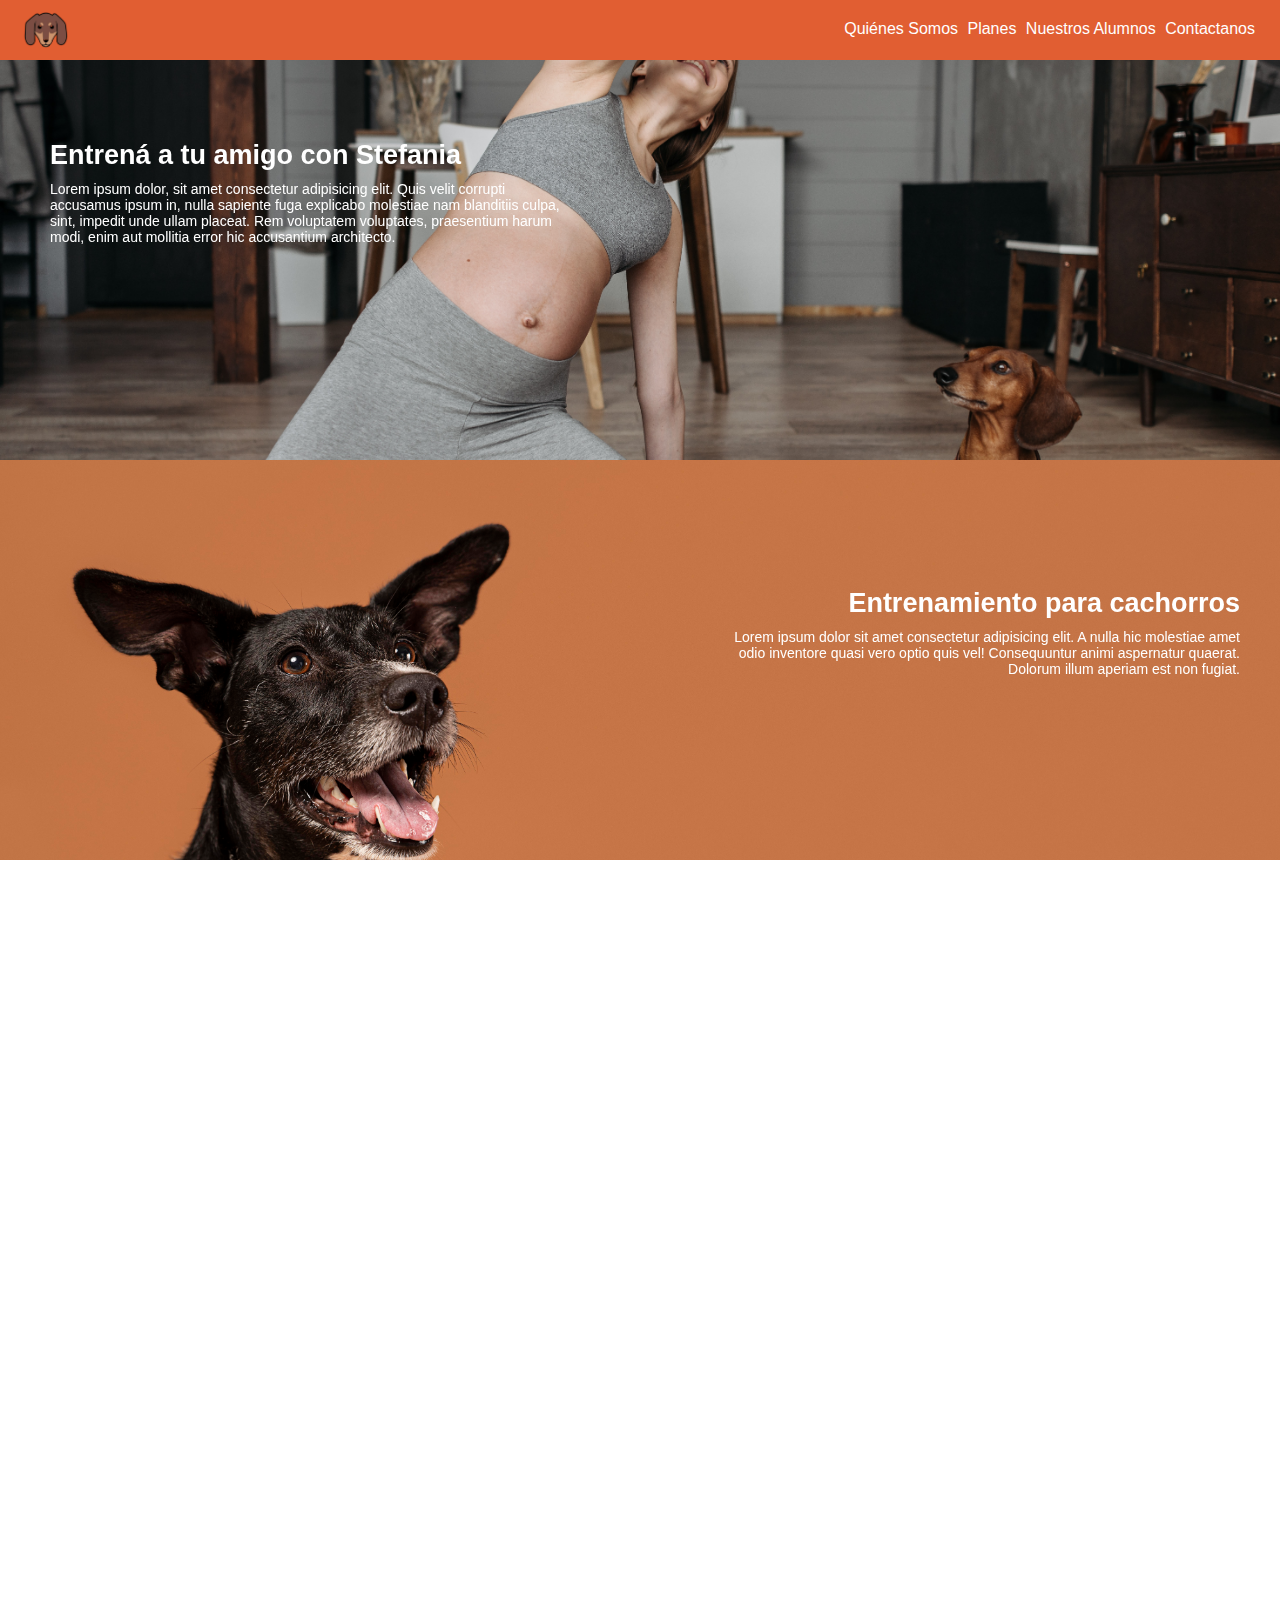
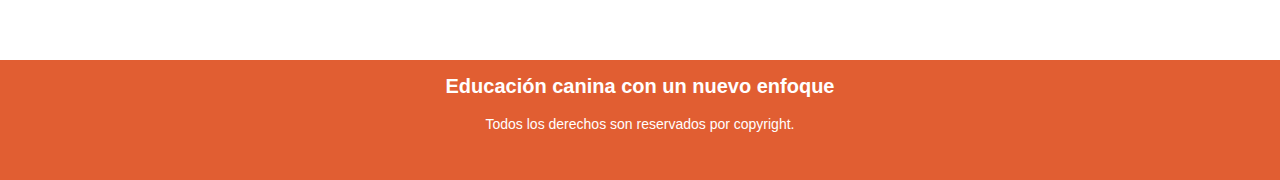
==== index.html @ d63a8220 "Segunda Preentrega" ====
<!DOCTYPE html>
<html lang="es">
<head>
    <meta charset="UTF-8">
    <meta http-equiv="X-UA-Compatible" content="IE=edge">
    <meta name="viewport" content="width=device-width, initial-scale=1.0">
    <!--Font Awesome-->
    <link rel="stylesheet" href="https://cdnjs.cloudflare.com/ajax/libs/font-awesome/6.2.1/css/all.min.css" integrity="sha512-MV7K8+y+gLIBoVD59lQIYicR65iaqukzvf/nwasF0nqhPay5w/9lJmVM2hMDcnK1OnMGCdVK+iQrJ7lzPJQd1w==" crossorigin="anonymous" referrerpolicy="no-referrer" />
    <!--Animate Style-->
    <link
    rel="stylesheet"
    href="https://cdnjs.cloudflare.com/ajax/libs/animate.css/4.1.1/animate.min.css"
  />
  <!--AOS-->
  <link href="https://unpkg.com/aos@2.3.1/dist/aos.css" rel="stylesheet">
  <!--Bootstrap-->
  <link rel="stylesheet" href="https://cdn.jsdelivr.net/npm/bootstrap@4.6.2/dist/css/bootstrap.min.css" integrity="sha384-xOolHFLEh07PJGoPkLv1IbcEPTNtaed2xpHsD9ESMhqIYd0nLMwNLD69Npy4HI+N" crossorigin="anonymous">
    <link rel="stylesheet" href="/css/style.css">
    <title>Entrenamiento Canino</title>
</head>
<body>

<header class="encabezado">
    <div class="logo">
    <img src="/imagenes/logo.png" alt="" class="">
    </div>

    <nav class="barra">
        <ul>
            <li><a href="/pages/quienessomos.html">Quiénes Somos</a></li>
            <li><a href="/pages/planes.html">Planes</a></li>
            <li><a href="/pages/alumnos.html">Nuestros Alumnos</a></li>
            <li><a href="/pages/contactanos.html">Contactanos</a></li>
        </ul>
    </nav>
</header>

<main class="mainIndex">

    <section class="bannerPrincipal" data-aos="zoom-in-right">
        <h1 data-aos="zoom-in-right" class="tituloprincipal titulobanner">Entrená a tu amigo con Stefania</h1>
        <p class="parrafoBanner parrafoprincipal" data-aos="zoom-in-right">Lorem ipsum dolor, sit amet consectetur adipisicing elit. Quis velit corrupti accusamus ipsum in, nulla sapiente fuga explicabo molestiae nam blanditiis culpa, sint, impedit unde ullam placeat. Rem voluptatem voluptates, praesentium harum modi, enim aut mollitia error hic accusantium architecto.</p>
    </section>


    <section class="banner2" data-aos="zoom-in-left">
        <div data-aos="zoom-in-left"><h2 class="tituloprincipal titulo2" >Entrenamiento para cachorros</h2></div>
        <div data-aos="zoom-in-left"><p class=" parrafoprincipal parrafo2">Lorem ipsum dolor sit amet consectetur adipisicing elit. A nulla hic molestiae amet odio inventore quasi vero optio quis vel! Consequuntur animi aspernatur quaerat. Dolorum illum aperiam est non fugiat.</p></div>
    </section>

    <section class="banner3" data-aos="zoom-in-right">
        <h2 class="titulo3 tituloprincipal" data-aos="zoom-in-right">Reversión de conducta</h2>
        <p class="parrafoprincipal parrafo3" data-aos="zoom-in-right">Lorem ipsum dolor sit amet consectetur adipisicing elit. Facere accusamus ex cumque placeat, magnam, beatae quia nam id, a nobis quo. Voluptatum, laudantium ex quibusdam facilis placeat nobis dolorem aliquid.</p>
    </section>


    <section class="banner4" data-aos="zoom-in-left">
        <h2 class="titulo4 tituloprincipal" data-aos="zoom-in-left">Entrenamiento para adultos</h2>
        <p class="parrafoprincipal parrafo4" data-aos="zoom-in-left">Lorem ipsum dolor sit amet consectetur, adipisicing elit. Commodi velit saepe perferendis dolores voluptatem dolorum ipsam sequi doloribus dignissimos. Fuga, libero? In ipsa numquam veritatis quod eveniet nihil voluptates ex?</p>
    </section>

</main>

<footer>
    <h2 class="tituloFooter">Educación canina con un nuevo enfoque</h2>
    <div class="redesSociales">
        <a href="https://www.instagram.com" target="_blank"> <i class="fa-brands fa-instagram"></i></a>
        <a href="https://www.facebook.com" target="_blank"><i class="fa-brands fa-square-facebook"></i></a>
        <a href="https://www.tiktok.com/login?redirect_url=https%3A%2F%2Fwww.tiktok.com%2F&lang=en&enter_method=mandatory" target="_blank"><i class="fa-brands fa-tiktok"></i></a>
    </div>
    <p class="parrafoFooter">Todos los derechos son reservados por copyright.</p>
</footer>
<!--AOS JS-->
<script src="https://unpkg.com/aos@2.3.1/dist/aos.js"></script>
<script>
    AOS.init();
  </script>
  <!--Bootstrap JS-->
  <script src="https://cdn.jsdelivr.net/npm/jquery@3.5.1/dist/jquery.slim.min.js" integrity="sha384-DfXdz2htPH0lsSSs5nCTpuj/zy4C+OGpamoFVy38MVBnE+IbbVYUew+OrCXaRkfj" crossorigin="anonymous"></script>
<script src="https://cdn.jsdelivr.net/npm/bootstrap@4.6.2/dist/js/bootstrap.bundle.min.js" integrity="sha384-Fy6S3B9q64WdZWQUiU+q4/2Lc9npb8tCaSX9FK7E8HnRr0Jz8D6OP9dO5Vg3Q9ct" crossorigin="anonymous"></script>
</body>
</html>
---- css/style.css ----
*{
    margin: 0;
    padding: 0;
    box-sizing: border-box;
}

html{
    scroll-behavior: smooth;
}

.encabezado{
    height: 60px;
    background-color: #E15E32;
    font-size: 16px;
    font-family: Verdana, Geneva, Tahoma, sans-serif;
    padding: 20px;
    display: flex;
    justify-content: space-between;
}

.logo{
    float: left;
}

.logo img{
    width: 50px;
   margin-top: -10px;
}

.barra{
    float:right
}

.encabezado ul li{
    list-style: none; 
    display: inline-block;
    padding-right: 5px;
}

.encabezado ul li a{
    text-decoration: none;
    color: white;
}

.encabezado li a:hover{
    color: antiquewhite;  
}

.mainIndex{
    display: flex;
    flex-direction: column;
    align-items: stretch;
}

.bannerPrincipal{
    background-image: url(/imagenes/1-banner.jpg);
    height: 400px;
    background-size: cover;
    background-position: center;
    text-align: left;
    color: white;
}

h1{
    font-size: 27px;
    font-family: Verdana, Geneva, Tahoma, sans-serif;
    padding-top:80px;
    margin-left: 50px;
}

.parrafoBanner{
    width: 40%;
    float: left;
    font-family: Verdana, Geneva, Tahoma, sans-serif;
    margin-left: 50px;
    font-size: 14px;
    margin-top: 10px;
}

.banner2{
    background-image: url(/imagenes/1-tercerbanner1.jpg);
    height: 400px;
    background-size: cover;
    text-align: right;
    color: white;
    background-position: top;
}

.titulo2{
    font-size: 27px;
    font-family: Verdana, Geneva, Tahoma, sans-serif;
    padding-top:10%;
    margin-right: 40px;
}

.parrafo2{
    float: right;
    font-family: Verdana, Geneva, Tahoma, sans-serif;
    margin-right: 40px;
    font-size: 14px;
    margin-top: 10px;
    width: 40%;
}

.banner3{
    background-image: url(/imagenes/1-cuartobanner1.jpg);
    height: 400px;
    background-size: cover;
    text-align: left;
    color: white;
    background-position: center;
}

.titulo3{
    font-size: 27px;
    font-family: Verdana, Geneva, Tahoma, sans-serif;
    padding-top:10%;
    margin-left: 40px;
}

.parrafo3{
    float: left;
    font-family: Verdana, Geneva, Tahoma, sans-serif;
    margin-left: 40px;
    font-size: 14px;
    margin-top: 10px;
    width: 40%;
}

.banner4{
    background-image: url(/imagenes/1-cachorro.jpg);
    height: 400px;
    background-size: cover;
    text-align: right;
    color: white;
    background-position: center;
}

.titulo4{
    font-size: 27px;
    font-family: Verdana, Geneva, Tahoma, sans-serif;
    margin-right: 40px;
    padding-top:10% ;
}

.parrafo4{
    float: right;
    font-family: Verdana, Geneva, Tahoma, sans-serif;
    margin-right: 40px;
    font-size: 14px;
    margin-top: 10px;
    width: 40%;
}

footer{
    background-color:#E15E32;
    padding: 15px;
    padding-bottom: 15px;
    height: 120px;
    color: white;
    text-align: center;
    font-family: Verdana, Geneva, Tahoma, sans-serif;
}

.tituloFooter{
    font-size: 20px;
}

.redesSociales{
    font-size: 25px;
    display: inline-block;
    word-spacing: 40px;
    padding: 5px;
}

.redesSociales a {
    text-decoration: none;
    list-style: none;
    color: white;
}

.parrafoFooter{
    font-size: 14px;
}

.bannerPlanes{
    background-image: url(/imagenes/2-bannerplanes.jpg);
    height: 400px;
    background-size: cover;
    background-position: right;
    text-align: left;
    color: white;
    padding-left: 15%;
    padding-right: 15%;
}

.tituloPlanes{
    text-align: center;
    font-size: 35px;
    font-family: Verdana, Geneva, Tahoma, sans-serif;
}

.parrafoPlanes{
    text-align: center;
    font-family: Verdana, Geneva, Tahoma, sans-serif;
    font-size: 16px;
    margin-top: 0px;

}

.planes{
    display: flex;
    flex-direction: row;
    flex-wrap: wrap;
    justify-content: space-around;
    width: 100%;
    padding-right: 15px;
    padding-left: 15px;
    padding-top: 5%;
    margin-right: auto;
    margin-left: auto;  
    background-image: url(/imagenes/Black_Animal_Paw_Pattern_generated.jpg.png);
}

.plan1{
    background-color: #E15E32;
    padding: 50px;
    height: 550px;
    width: 300px;
    margin-bottom: 5%;
}

.plan2{
    background-color: #E15E32;
    padding: 50px;
    height: 550px;
    width: 300px;
    margin-bottom: 5%;
}

.plan3{
    background-color: #E15E32;
    padding: 50px;
    height: 550px;
    width: 300px;
    margin-bottom: 5%;
}

.imagenPlan{
    height: 100px;
    display: block;
    margin: auto;
    margin-top: 7%;
    border-radius: 50%;
    border: 5px solid #fff;
}

.plan{
    text-align: center;
    color: white;
    font-family: Verdana, Geneva, Tahoma, sans-serif;
    padding-top: 40px;
    border-radius: 2%;
}
.parrafoPlan{
    padding-top: 20px;
    font-size: 15px;
}

.precio{
    font-size: 50px;
    padding-bottom: 40px;
    color: bisque;
}

@media only screen and (min-width:320px) and (max-width:479px) {
    
    h1{
        font-size: 24px;
        text-align: center;
        margin-left: 0%;
        padding-top: 20%px;
    }

    .parrafoBanner{
        font-size: 12px;
        text-align: center;
        margin-left: 0%;
    }
    .bannerPrincipal{
        background-position: right;
    }

    .parrafoFooter{
        padding-bottom: 20px;
    }
    
    .tituloFooter{
    font-size:16px;
    }

    footer{
    padding: 7%;
    height: 160px;
    }
    
    .tituloPlanes{
        font-size: 30px;
        padding-top: 17%;
    }

    .parrafoPlanes{
        padding-top: 5%;
    }

    .banner2{
    background-position: left;
    }

    .bannerPlanes{
        background-image: url(/imagenes/1-cachorro.jpg);
        background-position: center;
    }
}

@media only screen and (min-width:320px) and (max-width:539px){
    .tituloprincipal{
        text-align: center;
        float: none;
        width: 100%;
        margin-left: 0%;
        margin-right: 0%;
        padding-top: 30%;
        padding-left: 15%;
        padding-right: 15%;
    }
    .parrafoprincipal{
        text-align: center;
        float: none;
        font-size: 12px;
        width: 100%;
        margin-left: 0%;
        margin-right: 0%;
        padding-left: 15%;
        padding-right: 15%;
    } 
}
@media only screen and (min-width:320px) and (max-width:550px){

}
@media only screen and (min-width:400px) and (max-width:539px){
    .titulobanner{
        padding-top: 25%;
    }
    }

    @media only screen and (min-width:320px) and (max-width:343x){
        .tituloPlanes{
            padding-top: 0%;
        }
        .parrafoPlanes{
            padding-top: 0;
            font-size: 12px;
        }
        }
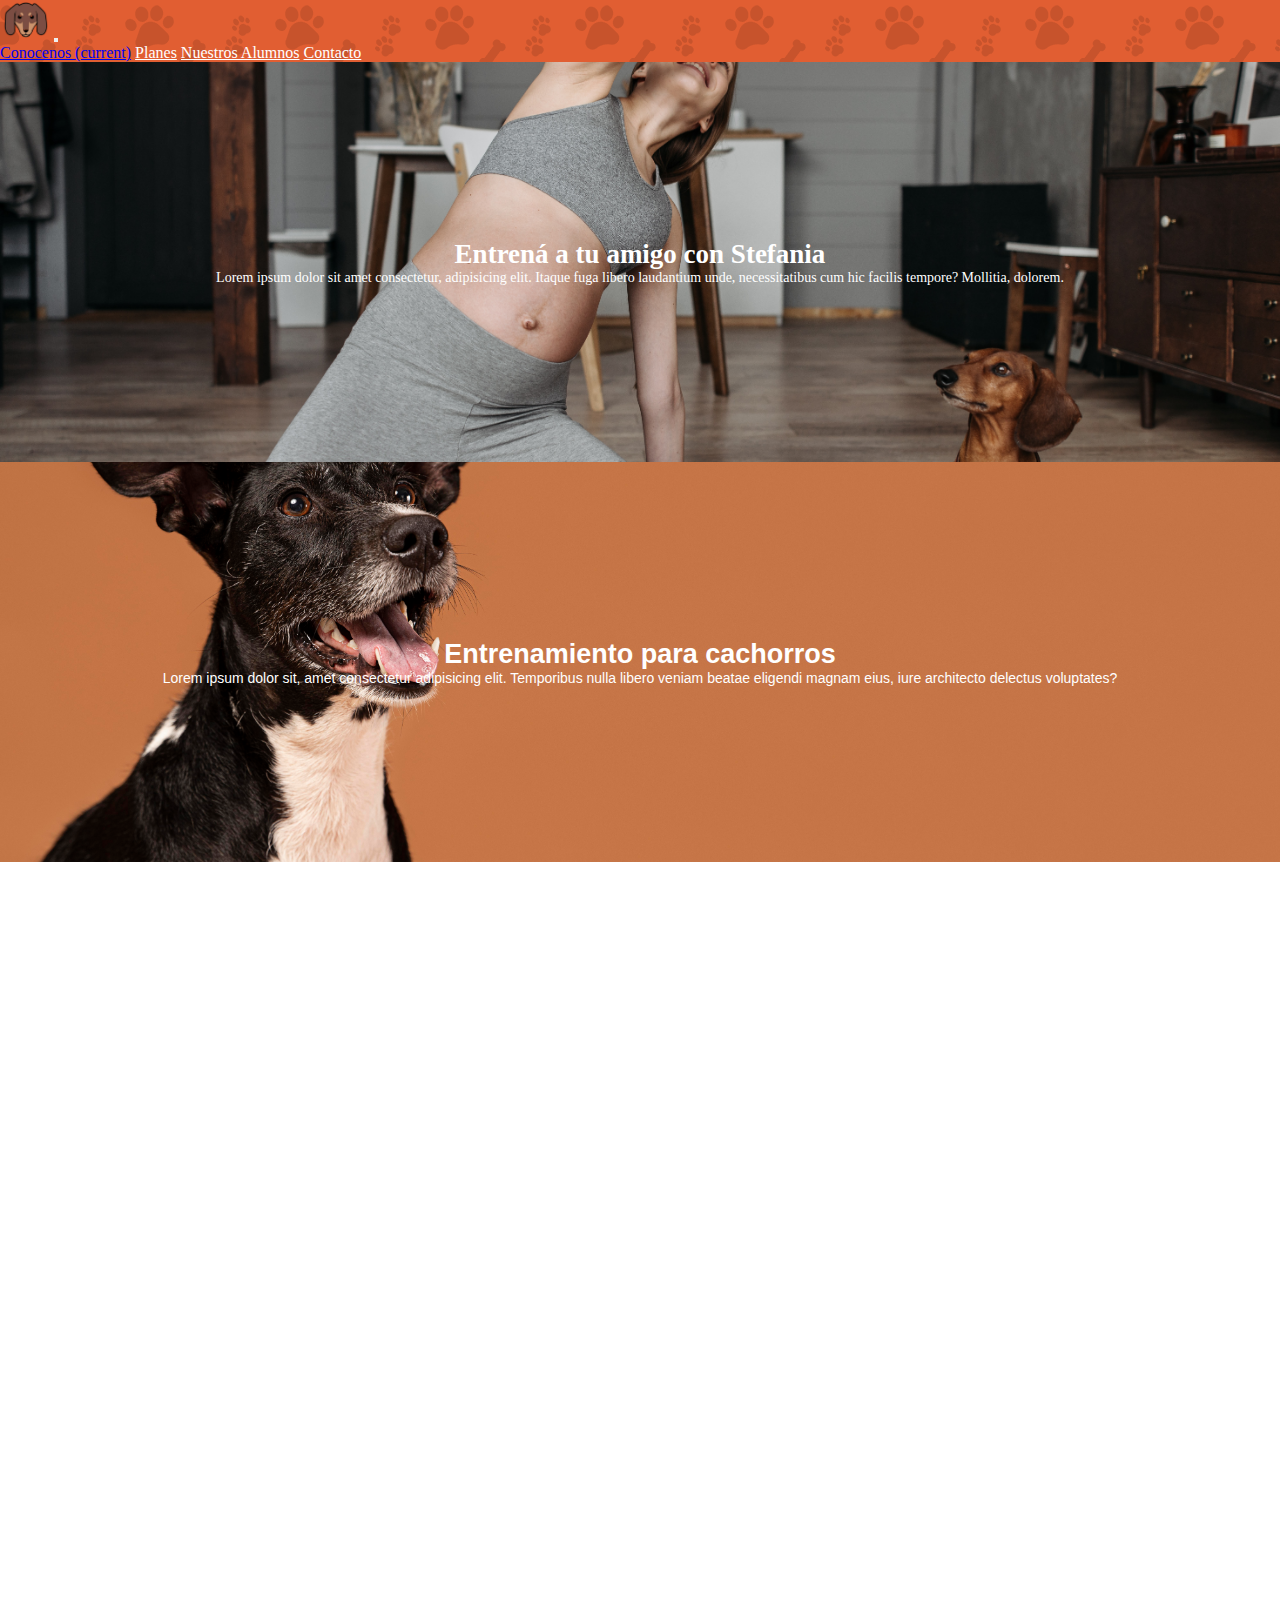
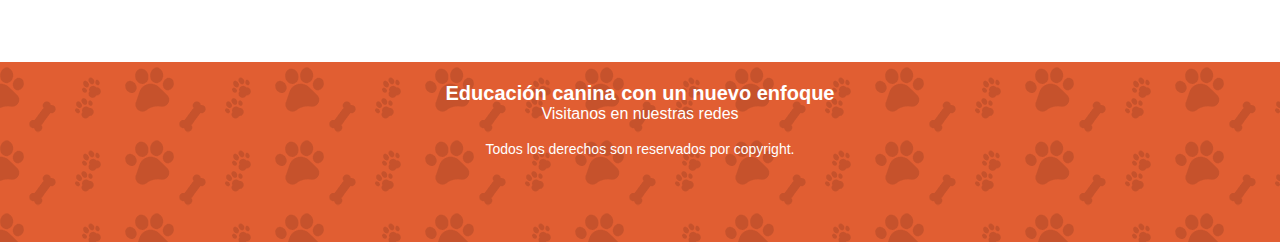
==== commit 0322ebcf: "ultimaversion" ====
--- a/index.html
+++ b/index.html
@@ -10,59 +10,60 @@
     <link
     rel="stylesheet"
     href="https://cdnjs.cloudflare.com/ajax/libs/animate.css/4.1.1/animate.min.css"
-  />
-  <!--AOS-->
-  <link href="https://unpkg.com/aos@2.3.1/dist/aos.css" rel="stylesheet">
-  <!--Bootstrap-->
-  <link rel="stylesheet" href="https://cdn.jsdelivr.net/npm/bootstrap@4.6.2/dist/css/bootstrap.min.css" integrity="sha384-xOolHFLEh07PJGoPkLv1IbcEPTNtaed2xpHsD9ESMhqIYd0nLMwNLD69Npy4HI+N" crossorigin="anonymous">
+    />
+    <!--AOS-->
+    <link href="https://unpkg.com/aos@2.3.1/dist/aos.css" rel="stylesheet">
+    <!--Bootstrap-->
+    <link rel="stylesheet" href="https://cdn.jsdelivr.net/npm/bootstrap@4.6.2/dist/css/bootstrap.min.css" integrity="sha384-xOolHFLEh07PJGoPkLv1IbcEPTNtaed2xpHsD9ESMhqIYd0nLMwNLD69Npy4HI+N" crossorigin="anonymous">
     <link rel="stylesheet" href="/css/style.css">
     <title>Entrenamiento Canino</title>
 </head>
 <body>
 
-<header class="encabezado">
-    <div class="logo">
-    <img src="/imagenes/logo.png" alt="" class="">
-    </div>
-
-    <nav class="barra">
-        <ul>
-            <li><a href="/pages/quienessomos.html">Quiénes Somos</a></li>
-            <li><a href="/pages/planes.html">Planes</a></li>
-            <li><a href="/pages/alumnos.html">Nuestros Alumnos</a></li>
-            <li><a href="/pages/contactanos.html">Contactanos</a></li>
-        </ul>
-    </nav>
-</header>
+    <nav class="minavbar navbar navbar-expand-lg navbar-dark bg-dark">
+        <a class="navbar-brand" href="#"><img src="/imagenes/logo.png" alt=""></a>
+        <button class="navbar-toggler" type="button" data-toggle="collapse" data-target="#navbarNavAltMarkup" aria-controls="navbarNavAltMarkup" aria-expanded="false" aria-label="Toggle navigation">
+            <span class="navbar-toggler-icon"></span>
+        </button>
+        <div class="collapse navbar-collapse" id="navbarNavAltMarkup">
+            <div class="navbar-nav minavlink">
+            <a class="nav-link active" href="/pages/conocenos.html">Conocenos <span class="sr-only">(current)</span></a>
+            <a class="nav-link minavlink" href="/pages/planes.html">Planes</a>
+            <a class="nav-link minavlink" href="/pages/nuestrosalumnos.html">Nuestros Alumnos</a>
+            <a class="nav-link minavlink" href="/pages/contactanos.html">Contacto</a>
+            </div>
+        </div>
+        </nav>
 
 <main class="mainIndex">
 
-    <section class="bannerPrincipal" data-aos="zoom-in-right">
-        <h1 data-aos="zoom-in-right" class="tituloprincipal titulobanner">Entrená a tu amigo con Stefania</h1>
-        <p class="parrafoBanner parrafoprincipal" data-aos="zoom-in-right">Lorem ipsum dolor, sit amet consectetur adipisicing elit. Quis velit corrupti accusamus ipsum in, nulla sapiente fuga explicabo molestiae nam blanditiis culpa, sint, impedit unde ullam placeat. Rem voluptatem voluptates, praesentium harum modi, enim aut mollitia error hic accusantium architecto.</p>
+    <section data-aos="zoom-out" class="bannerPrincipal">
+        <h1 class="tituloprincipal titulobanner">Entrená a tu amigo con Stefania</h1>
+        <p class="parrafoBanner parrafoprincipal">Lorem ipsum dolor sit amet consectetur, adipisicing elit. Itaque fuga libero laudantium unde, necessitatibus cum hic facilis tempore? Mollitia, dolorem.</p>
     </section>
 
 
-    <section class="banner2" data-aos="zoom-in-left">
-        <div data-aos="zoom-in-left"><h2 class="tituloprincipal titulo2" >Entrenamiento para cachorros</h2></div>
-        <div data-aos="zoom-in-left"><p class=" parrafoprincipal parrafo2">Lorem ipsum dolor sit amet consectetur adipisicing elit. A nulla hic molestiae amet odio inventore quasi vero optio quis vel! Consequuntur animi aspernatur quaerat. Dolorum illum aperiam est non fugiat.</p></div>
+    <section data-aos="zoom-out" class="bannerindex banner2">
+        <div><h2 class="tituloprincipal titulo2" >Entrenamiento para cachorros</h2></div>
+        <div><p class=" parrafoprincipal parrafo2">Lorem ipsum dolor sit, amet consectetur adipisicing elit. Temporibus nulla libero veniam beatae eligendi magnam eius, iure architecto delectus voluptates?</p></div>
     </section>
 
-    <section class="banner3" data-aos="zoom-in-right">
-        <h2 class="titulo3 tituloprincipal" data-aos="zoom-in-right">Reversión de conducta</h2>
-        <p class="parrafoprincipal parrafo3" data-aos="zoom-in-right">Lorem ipsum dolor sit amet consectetur adipisicing elit. Facere accusamus ex cumque placeat, magnam, beatae quia nam id, a nobis quo. Voluptatum, laudantium ex quibusdam facilis placeat nobis dolorem aliquid.</p>
+    <section data-aos="zoom-out" class="bannerindex banner3">
+        <h2 class="titulo3 tituloprincipal">Reversión de conducta</h2>
+        <p class="parrafoprincipal parrafo3">Lorem ipsum dolor sit amet consectetur adipisicing elit. Blanditiis, at qui cumque cum molestias iusto error laudantium optio quaerat recusandae!</p>
     </section>
 
 
-    <section class="banner4" data-aos="zoom-in-left">
-        <h2 class="titulo4 tituloprincipal" data-aos="zoom-in-left">Entrenamiento para adultos</h2>
-        <p class="parrafoprincipal parrafo4" data-aos="zoom-in-left">Lorem ipsum dolor sit amet consectetur, adipisicing elit. Commodi velit saepe perferendis dolores voluptatem dolorum ipsam sequi doloribus dignissimos. Fuga, libero? In ipsa numquam veritatis quod eveniet nihil voluptates ex?</p>
+    <section data-aos="zoom-out" class="bannerindex banner4">
+        <h2 class="titulo4 tituloprincipal">Entrenamiento para adultos</h2>
+        <p class="parrafoprincipal parrafo4">Lorem ipsum dolor sit amet consectetur, adipisicing elit. Eveniet veniam voluptate impedit necessitatibus sint, maiores hic nihil harum excepturi. Nam?</p>
     </section>
 
 </main>
 
 <footer>
     <h2 class="tituloFooter">Educación canina con un nuevo enfoque</h2>
+    <p class="parraforedessociales">Visitanos en nuestras redes</p>
     <div class="redesSociales">
         <a href="https://www.instagram.com" target="_blank"> <i class="fa-brands fa-instagram"></i></a>
         <a href="https://www.facebook.com" target="_blank"><i class="fa-brands fa-square-facebook"></i></a>
@@ -74,9 +75,9 @@
 <script src="https://unpkg.com/aos@2.3.1/dist/aos.js"></script>
 <script>
     AOS.init();
-  </script>
-  <!--Bootstrap JS-->
-  <script src="https://cdn.jsdelivr.net/npm/jquery@3.5.1/dist/jquery.slim.min.js" integrity="sha384-DfXdz2htPH0lsSSs5nCTpuj/zy4C+OGpamoFVy38MVBnE+IbbVYUew+OrCXaRkfj" crossorigin="anonymous"></script>
+    </script>
+    <!--Bootstrap JS-->
+    <script src="https://cdn.jsdelivr.net/npm/jquery@3.5.1/dist/jquery.slim.min.js" integrity="sha384-DfXdz2htPH0lsSSs5nCTpuj/zy4C+OGpamoFVy38MVBnE+IbbVYUew+OrCXaRkfj" crossorigin="anonymous"></script>
 <script src="https://cdn.jsdelivr.net/npm/bootstrap@4.6.2/dist/js/bootstrap.bundle.min.js" integrity="sha384-Fy6S3B9q64WdZWQUiU+q4/2Lc9npb8tCaSX9FK7E8HnRr0Jz8D6OP9dO5Vg3Q9ct" crossorigin="anonymous"></script>
 </body>
 </html>--- a/css/style.css
+++ b/css/style.css
@@ -1,365 +1,455 @@
-*{
-    margin: 0;
-    padding: 0;
-    box-sizing: border-box;
-}
-
-html{
-    scroll-behavior: smooth;
-}
-
-.encabezado{
-    height: 60px;
-    background-color: #E15E32;
-    font-size: 16px;
-    font-family: Verdana, Geneva, Tahoma, sans-serif;
-    padding: 20px;
-    display: flex;
-    justify-content: space-between;
-}
-
-.logo{
-    float: left;
-}
-
-.logo img{
-    width: 50px;
-   margin-top: -10px;
-}
-
-.barra{
-    float:right
-}
-
-.encabezado ul li{
-    list-style: none; 
-    display: inline-block;
-    padding-right: 5px;
-}
-
-.encabezado ul li a{
-    text-decoration: none;
-    color: white;
-}
-
-.encabezado li a:hover{
-    color: antiquewhite;  
-}
-
-.mainIndex{
-    display: flex;
-    flex-direction: column;
-    align-items: stretch;
-}
-
-.bannerPrincipal{
-    background-image: url(/imagenes/1-banner.jpg);
-    height: 400px;
-    background-size: cover;
-    background-position: center;
-    text-align: left;
-    color: white;
-}
-
-h1{
-    font-size: 27px;
-    font-family: Verdana, Geneva, Tahoma, sans-serif;
-    padding-top:80px;
-    margin-left: 50px;
-}
-
-.parrafoBanner{
-    width: 40%;
-    float: left;
-    font-family: Verdana, Geneva, Tahoma, sans-serif;
-    margin-left: 50px;
-    font-size: 14px;
-    margin-top: 10px;
-}
-
-.banner2{
-    background-image: url(/imagenes/1-tercerbanner1.jpg);
-    height: 400px;
-    background-size: cover;
-    text-align: right;
-    color: white;
-    background-position: top;
-}
-
-.titulo2{
-    font-size: 27px;
-    font-family: Verdana, Geneva, Tahoma, sans-serif;
-    padding-top:10%;
-    margin-right: 40px;
-}
-
-.parrafo2{
-    float: right;
-    font-family: Verdana, Geneva, Tahoma, sans-serif;
-    margin-right: 40px;
-    font-size: 14px;
-    margin-top: 10px;
-    width: 40%;
-}
-
-.banner3{
-    background-image: url(/imagenes/1-cuartobanner1.jpg);
-    height: 400px;
-    background-size: cover;
-    text-align: left;
-    color: white;
-    background-position: center;
-}
-
-.titulo3{
-    font-size: 27px;
-    font-family: Verdana, Geneva, Tahoma, sans-serif;
-    padding-top:10%;
-    margin-left: 40px;
-}
-
-.parrafo3{
-    float: left;
-    font-family: Verdana, Geneva, Tahoma, sans-serif;
-    margin-left: 40px;
-    font-size: 14px;
-    margin-top: 10px;
-    width: 40%;
-}
-
-.banner4{
-    background-image: url(/imagenes/1-cachorro.jpg);
-    height: 400px;
-    background-size: cover;
-    text-align: right;
-    color: white;
-    background-position: center;
-}
-
-.titulo4{
-    font-size: 27px;
-    font-family: Verdana, Geneva, Tahoma, sans-serif;
-    margin-right: 40px;
-    padding-top:10% ;
-}
-
-.parrafo4{
-    float: right;
-    font-family: Verdana, Geneva, Tahoma, sans-serif;
-    margin-right: 40px;
-    font-size: 14px;
-    margin-top: 10px;
-    width: 40%;
-}
-
-footer{
-    background-color:#E15E32;
-    padding: 15px;
-    padding-bottom: 15px;
-    height: 120px;
-    color: white;
-    text-align: center;
-    font-family: Verdana, Geneva, Tahoma, sans-serif;
-}
-
-.tituloFooter{
-    font-size: 20px;
-}
-
-.redesSociales{
-    font-size: 25px;
-    display: inline-block;
-    word-spacing: 40px;
-    padding: 5px;
-}
-
-.redesSociales a {
-    text-decoration: none;
-    list-style: none;
-    color: white;
-}
-
-.parrafoFooter{
-    font-size: 14px;
-}
-
-.bannerPlanes{
-    background-image: url(/imagenes/2-bannerplanes.jpg);
-    height: 400px;
-    background-size: cover;
-    background-position: right;
-    text-align: left;
-    color: white;
-    padding-left: 15%;
-    padding-right: 15%;
-}
-
-.tituloPlanes{
-    text-align: center;
-    font-size: 35px;
-    font-family: Verdana, Geneva, Tahoma, sans-serif;
-}
-
-.parrafoPlanes{
-    text-align: center;
-    font-family: Verdana, Geneva, Tahoma, sans-serif;
-    font-size: 16px;
-    margin-top: 0px;
-
-}
-
-.planes{
-    display: flex;
-    flex-direction: row;
-    flex-wrap: wrap;
-    justify-content: space-around;
-    width: 100%;
-    padding-right: 15px;
-    padding-left: 15px;
-    padding-top: 5%;
-    margin-right: auto;
-    margin-left: auto;  
-    background-image: url(/imagenes/Black_Animal_Paw_Pattern_generated.jpg.png);
-}
-
-.plan1{
-    background-color: #E15E32;
-    padding: 50px;
-    height: 550px;
-    width: 300px;
-    margin-bottom: 5%;
-}
-
-.plan2{
-    background-color: #E15E32;
-    padding: 50px;
-    height: 550px;
-    width: 300px;
-    margin-bottom: 5%;
-}
-
-.plan3{
-    background-color: #E15E32;
-    padding: 50px;
-    height: 550px;
-    width: 300px;
-    margin-bottom: 5%;
-}
-
-.imagenPlan{
-    height: 100px;
-    display: block;
-    margin: auto;
-    margin-top: 7%;
-    border-radius: 50%;
-    border: 5px solid #fff;
-}
-
-.plan{
-    text-align: center;
-    color: white;
-    font-family: Verdana, Geneva, Tahoma, sans-serif;
-    padding-top: 40px;
-    border-radius: 2%;
-}
-.parrafoPlan{
-    padding-top: 20px;
-    font-size: 15px;
-}
-
-.precio{
-    font-size: 50px;
-    padding-bottom: 40px;
-    color: bisque;
-}
-
-@media only screen and (min-width:320px) and (max-width:479px) {
-    
-    h1{
-        font-size: 24px;
-        text-align: center;
-        margin-left: 0%;
-        padding-top: 20%px;
-    }
-
-    .parrafoBanner{
-        font-size: 12px;
-        text-align: center;
-        margin-left: 0%;
-    }
-    .bannerPrincipal{
-        background-position: right;
-    }
-
-    .parrafoFooter{
-        padding-bottom: 20px;
-    }
-    
-    .tituloFooter{
-    font-size:16px;
-    }
-
-    footer{
-    padding: 7%;
-    height: 160px;
-    }
-    
-    .tituloPlanes{
-        font-size: 30px;
-        padding-top: 17%;
-    }
-
-    .parrafoPlanes{
-        padding-top: 5%;
-    }
-
-    .banner2{
-    background-position: left;
-    }
-
-    .bannerPlanes{
-        background-image: url(/imagenes/1-cachorro.jpg);
-        background-position: center;
-    }
-}
-
-@media only screen and (min-width:320px) and (max-width:539px){
-    .tituloprincipal{
-        text-align: center;
-        float: none;
-        width: 100%;
-        margin-left: 0%;
-        margin-right: 0%;
-        padding-top: 30%;
-        padding-left: 15%;
-        padding-right: 15%;
-    }
-    .parrafoprincipal{
-        text-align: center;
-        float: none;
-        font-size: 12px;
-        width: 100%;
-        margin-left: 0%;
-        margin-right: 0%;
-        padding-left: 15%;
-        padding-right: 15%;
-    } 
-}
-@media only screen and (min-width:320px) and (max-width:550px){
-
-}
-@media only screen and (min-width:400px) and (max-width:539px){
-    .titulobanner{
-        padding-top: 25%;
-    }
-    }
-
-    @media only screen and (min-width:320px) and (max-width:343x){
-        .tituloPlanes{
-            padding-top: 0%;
-        }
-        .parrafoPlanes{
-            padding-top: 0;
-            font-size: 12px;
-        }
-        }+* {
+  margin: 0;
+  padding: 0;
+  box-sizing: border-box;
+}
+
+html {
+  scroll-behavior: smooth;
+}
+
+.minavbar {
+  background-color: #E15E32 !important;
+  background-image: url(/imagenes/pattern3.png) !important;
+}
+.minavbar img {
+  height: 40px;
+}
+.minavbar .minavlink {
+  color: #fff !important;
+}
+
+.bannerPrincipal {
+  height: 400px;
+  width: 100%;
+  display: flex;
+  justify-content: center;
+  align-content: center;
+  flex-direction: column;
+  background-image: url(/imagenes/1-banner.jpg);
+  background-position: center;
+  background-size: cover;
+  padding-left: 10%;
+  padding-right: 10%;
+  text-align: center;
+}
+.bannerPrincipal h1 {
+  color: white;
+  font-size: 27px;
+}
+.bannerPrincipal .parrafoBanner {
+  color: white;
+  font-size: 14px;
+}
+
+.banner2 {
+  background-image: url(/imagenes/1-tercerbanner1.jpg);
+  height: 400px;
+  background-size: cover;
+  text-align: center;
+  color: white;
+  background-position: left;
+  width: 100%;
+  display: flex;
+  flex-direction: column;
+  justify-content: center;
+  align-content: center;
+  padding-left: 10%;
+  padding-right: 10%;
+}
+.banner2 .titulo2 {
+  font-size: 27px;
+  font-family: Verdana, Geneva, Tahoma, sans-serif;
+  text-align: center;
+}
+.banner2 .parrafo2 {
+  font-family: Verdana, Geneva, Tahoma, sans-serif;
+  font-size: 14px;
+}
+
+.banner3 {
+  background-image: url(/imagenes/1-cuartobanner1.jpg);
+  height: 400px;
+  background-size: cover;
+  text-align: center;
+  color: white;
+  background-position: center;
+  width: 100%;
+  display: flex;
+  flex-direction: column;
+  justify-content: center;
+  align-content: center;
+  padding-left: 10%;
+  padding-right: 10%;
+  text-align: center;
+}
+.banner3 .titulo3 {
+  font-size: 27px;
+  font-family: Verdana, Geneva, Tahoma, sans-serif;
+}
+.banner3 .parrafo3 {
+  font-family: Verdana, Geneva, Tahoma, sans-serif;
+  font-size: 14px;
+}
+
+.banner4 {
+  background-image: url(/imagenes/1-cachorro.jpg);
+  height: 400px;
+  background-size: cover;
+  text-align: center;
+  color: white;
+  background-position: center;
+  width: 100%;
+  display: flex;
+  flex-direction: column;
+  justify-content: center;
+  align-content: center;
+  padding-left: 10%;
+  padding-right: 10%;
+}
+.banner4 .titulo4 {
+  font-size: 27px;
+  font-family: Verdana, Geneva, Tahoma, sans-serif;
+  text-align: center;
+}
+.banner4 .parrafo4 {
+  font-family: Verdana, Geneva, Tahoma, sans-serif;
+  font-size: 14px;
+  text-align: center;
+}
+
+footer {
+  background-color: #E15E32;
+  background-image: url(/imagenes/pattern3.png);
+  padding: 15px;
+  padding-top: 20px;
+  padding-bottom: 15px;
+  height: 180px;
+  color: white;
+  text-align: center;
+  font-family: Verdana, Geneva, Tahoma, sans-serif;
+}
+footer .tituloFooter {
+  font-size: 20px;
+}
+footer .redesSociales {
+  font-size: 25px;
+  display: inline-block;
+  word-spacing: 40px;
+  margin-top: -60%;
+}
+footer .redesSociales a {
+  text-decoration: none;
+  list-style: none;
+  color: white;
+}
+footer .parrafoFooter {
+  font-size: 14px;
+}
+footer .parrafoRedesSociales {
+  font-size: 14px;
+}
+
+.bannerPlanes {
+  background-image: url(/imagenes/2-bannerplanes.jpg);
+  height: 500px;
+  background-size: cover;
+  background-position: right;
+  color: white;
+  display: flex;
+  flex-direction: column;
+  justify-content: center;
+  align-content: center;
+  padding-left: 15%;
+  padding-right: 15%;
+}
+.bannerPlanes .tituloPlanes {
+  text-align: center;
+  font-size: 40pxpx;
+  font-family: Verdana, Geneva, Tahoma, sans-serif;
+}
+.bannerPlanes .parrafoPlanes {
+  text-align: center;
+  font-family: Verdana, Geneva, Tahoma, sans-serif;
+  font-size: 16px;
+}
+
+.planes {
+  display: flex;
+  flex-direction: row;
+  flex-wrap: wrap;
+  justify-content: space-around;
+  width: 100%;
+  padding-right: 15px;
+  padding-left: 15px;
+  padding-top: 5%;
+  margin-right: auto;
+  margin-left: auto;
+  margin-top: -12%;
+}
+.planes .plan {
+  background-color: #E15E32;
+  background-image: url(/imagenes/pattern3.png);
+  background-repeat: repeat;
+  padding: 50px;
+  height: 550px;
+  width: 320px;
+  margin-bottom: 5%;
+  text-align: center;
+  color: white;
+  font-family: Verdana, Geneva, Tahoma, sans-serif;
+  padding-top: 40px;
+  border-radius: 20px;
+}
+.planes .plan .imagenPlan {
+  height: 100px;
+  display: block;
+  margin: auto;
+  margin-top: 7%;
+  border-radius: 50%;
+  border: 5px solid #fff;
+}
+.planes .plan .parrafoPlan {
+  padding-top: 20px;
+  font-size: 15px;
+}
+.planes .plan .precio {
+  font-size: 50px;
+  padding-bottom: 10%;
+  color: bisque;
+}
+
+.bannerNuestrosAlumnos {
+  background-image: url(/imagenes/1-banner.jpg);
+  height: 400px;
+  background-size: cover;
+  background-position: center;
+  text-align: center;
+  color: white;
+  display: flex;
+  flex-direction: column;
+  justify-content: center;
+  align-content: center;
+  padding: 7%;
+}
+.bannerNuestrosAlumnos .titulonuestrosalumnos {
+  font-size: 27px;
+  font-family: Verdana, Geneva, Tahoma, sans-serif;
+}
+.bannerNuestrosAlumnos .parrafonuestrosalumnos {
+  font-family: Verdana, Geneva, Tahoma, sans-serif;
+  font-size: 14px;
+  text-align: center;
+  padding-left: 15%;
+  padding-right: 15%;
+}
+
+.alumnos {
+  display: grid;
+  grid-template-areas: 1fr;
+  grid-template-columns: 1;
+  grid-template-rows: 4;
+  grid-row-gap: 20px;
+  justify-items: center;
+}
+.alumnos .alumno {
+  height: 400px;
+  width: 300px;
+  background-color: #E15E32;
+  background-image: url(/imagenes/pattern3.png);
+  background-repeat: repeat;
+  border-radius: 20px;
+}
+.alumnos .a1 {
+  margin-top: 20px;
+}
+.alumnos .a8 {
+  margin-bottom: 20px;
+}
+.alumnos .imagenalumno {
+  height: 300px;
+  width: 260px;
+  display: block;
+  margin: auto;
+  margin-top: 7%;
+  border-radius: 20px;
+}
+.alumnos .nombrealumno {
+  color: #fff;
+  text-align: center;
+  padding-top: 5px;
+}
+.alumnos .detallealumno {
+  color: #fff;
+  text-align: center;
+  margin-top: -10px;
+}
+
+.trabajo {
+  width: 100%;
+  height: auto;
+  background-color: #E15E32;
+  background-image: url(/imagenes/pattern3.png);
+  background-position: center;
+  background-size: cover;
+  display: flex;
+  justify-content: center;
+  flex-wrap: wrap;
+  padding: 50px;
+  padding-top: 65px;
+  margin-bottom: 20px;
+}
+.trabajo .infodato {
+  color: white;
+  font-size: 16px;
+  text-align: center;
+  padding-top: 5%;
+  padding: 10%;
+}
+.trabajo .logodato {
+  color: white;
+  font-size: 80px;
+  margin-left: 20%;
+  border: 5px solid #fff;
+  border-radius: 50%;
+  padding: 10%;
+}
+
+.bannercontacto {
+  background-image: url(/imagenes/1-cachorro.jpg);
+  height: 400px;
+  background-size: cover;
+  background-position: center;
+  text-align: center;
+  color: white;
+  display: flex;
+  flex-direction: column;
+  justify-content: center;
+  align-content: center;
+  padding: 10%;
+}
+.bannercontacto .tituloncontacto {
+  font-size: 27px;
+  font-family: Verdana, Geneva, Tahoma, sans-serif;
+}
+.bannercontacto .parrafocontacto {
+  font-family: Verdana, Geneva, Tahoma, sans-serif;
+  font-size: 14px;
+  text-align: center;
+  padding-left: 15%;
+  padding-right: 15%;
+}
+
+.bannerformulario {
+  background-color: #E15E32;
+  background-image: url(/imagenes/pattern3.png);
+  background-repeat: repeat;
+  height: 800px;
+  width: 100%;
+  padding: 5%;
+  margin-top: 10px;
+  margin-bottom: 10px;
+}
+.bannerformulario .formulario {
+  display: flex;
+  justify-content: center;
+  flex-direction: column;
+}
+.bannerformulario .circuloimagen {
+  height: 90px;
+  width: 90px;
+  text-align: center;
+  border-radius: 50px;
+  background-color: #E15E32;
+  display: block !important;
+  margin: auto !important;
+  padding-top: -100% !important;
+}
+.bannerformulario i {
+  color: #fff;
+  font-size: 40px;
+  padding: 20px;
+}
+.bannerformulario .imagenformulario {
+  height: 50px;
+  display: block;
+  margin: auto;
+}
+.bannerformulario .form {
+  color: #fff;
+}
+.bannerformulario .tituloform {
+  color: #fff;
+  text-align: center;
+  font-size: 40px;
+}
+
+.bannerconocenos {
+  background-image: url(/imagenes/1-banner.jpg);
+  height: 400px;
+  background-size: cover;
+  background-position: center;
+  text-align: center;
+  color: white;
+  display: flex;
+  flex-direction: column;
+  justify-content: center;
+  align-content: center;
+  padding: 10%;
+  margin-bottom: 10px;
+}
+.bannerconocenos .tituloconocenos {
+  font-size: 27px;
+  font-family: Verdana, Geneva, Tahoma, sans-serif;
+}
+.bannerconocenos .parrafoconocenos {
+  font-family: Verdana, Geneva, Tahoma, sans-serif;
+  font-size: 14px;
+  text-align: center;
+  padding-left: 15%;
+  padding-right: 15%;
+}
+
+.carousel-inner {
+  width: 100%;
+  max-height: 460px !important;
+}
+
+.valores {
+  margin-top: 10px;
+  width: 100%;
+  height: auto;
+  background-color: #E15E32;
+  background-image: url(/imagenes/pattern3.png);
+  background-position: center;
+  background-size: cover;
+  display: grids;
+  justify-content: center;
+  grid-template-areas: 2fr;
+  grid-template-rows: 40px 40px;
+  grid-template-column: 40px 40px;
+  justify-items: center;
+  align-items: center;
+  align-content: center;
+  padding: 10%;
+  padding-top: 65px;
+  margin-bottom: 10px;
+}
+.valores .infovalor {
+  color: white;
+  font-size: 14px;
+  text-align: center;
+  padding-top: 5%;
+  padding: 10%;
+  padding-left: 30%;
+  padding-right: 30%;
+}
+.valores .logovalor {
+  color: white;
+  font-size: 40px;
+  border: 5px solid #fff;
+  border-radius: 50%;
+  padding: 7%;
+  padding: block;
+  margin-left: 35%;
+}/*# sourceMappingURL=style.css.map */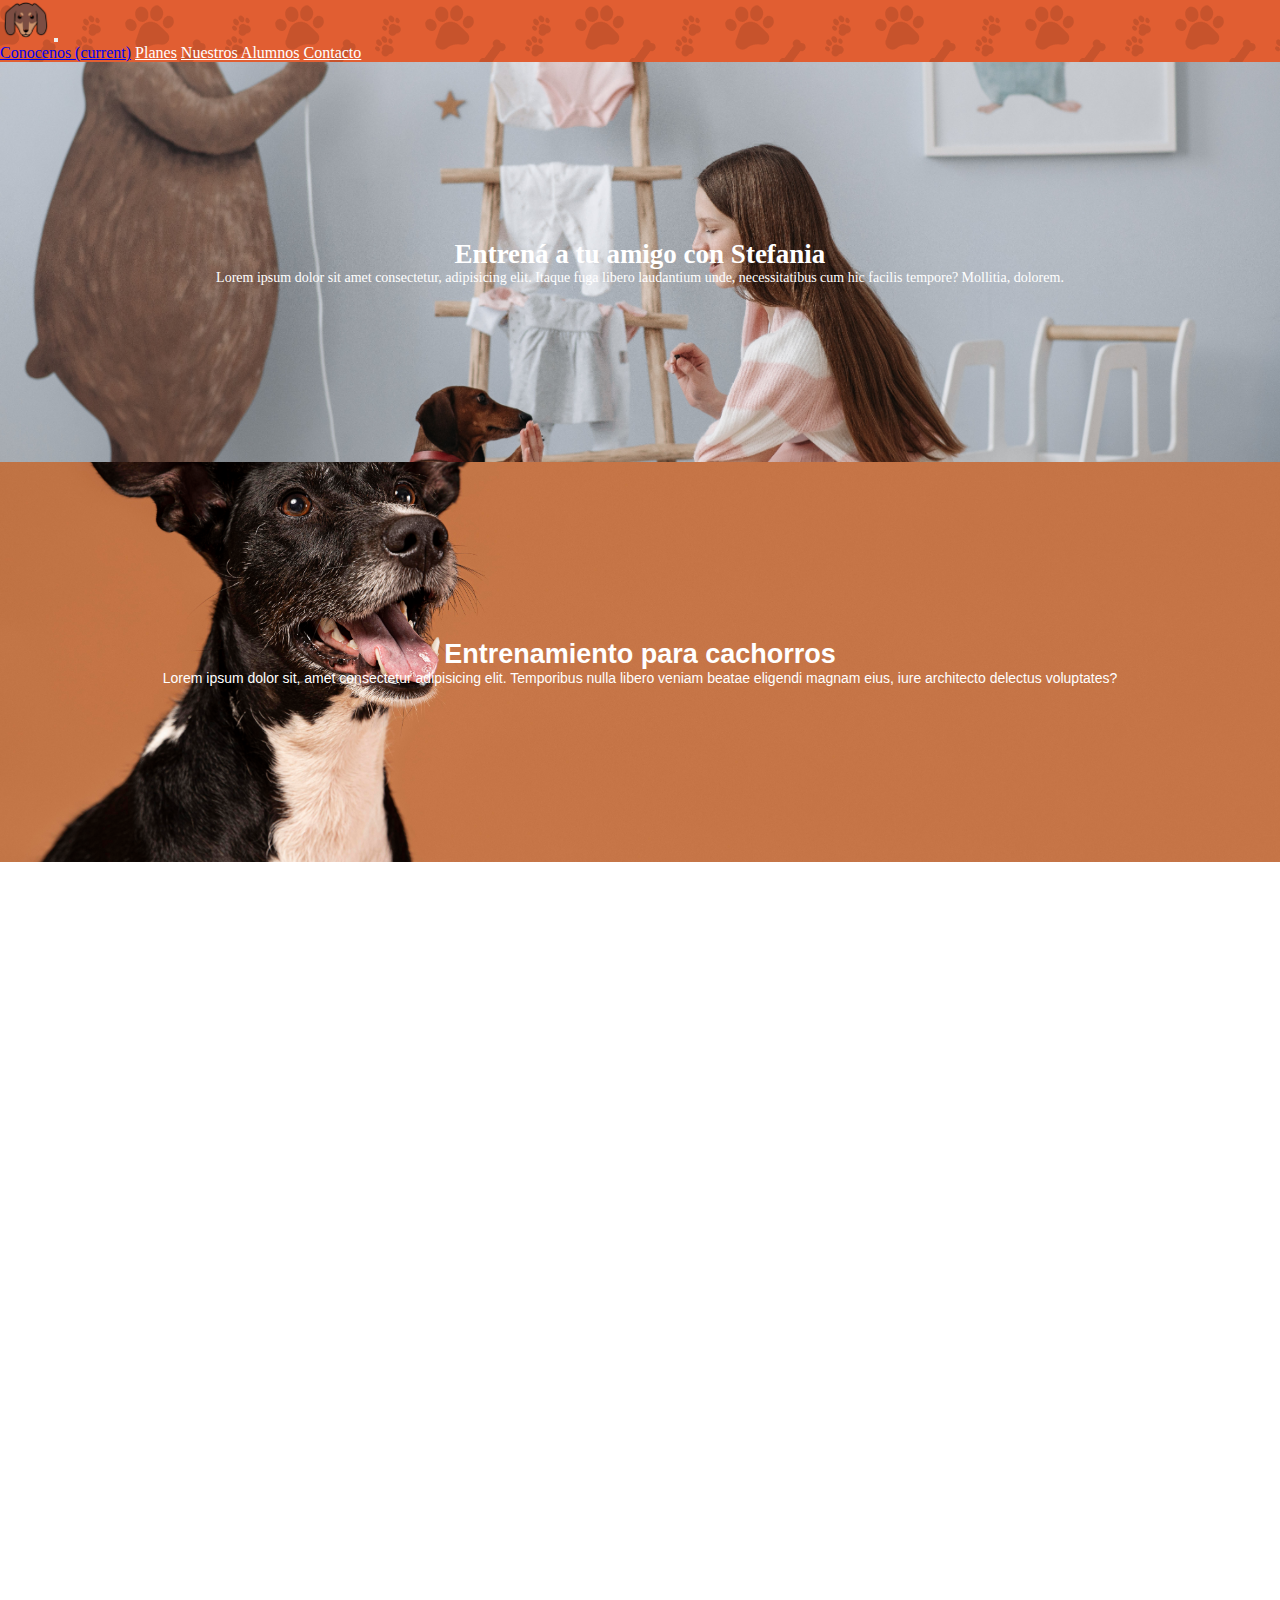
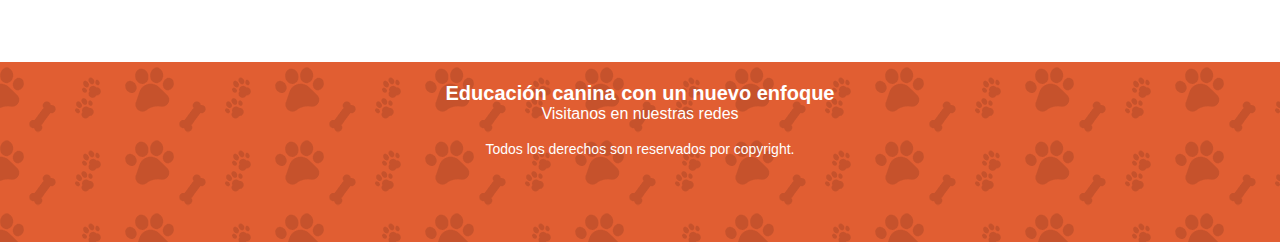
==== commit 6233e272: "tercerapreentregafinal" ====
--- a/index.html
+++ b/index.html
@@ -4,6 +4,8 @@
     <meta charset="UTF-8">
     <meta http-equiv="X-UA-Compatible" content="IE=edge">
     <meta name="viewport" content="width=device-width, initial-scale=1.0">
+    <meta name="description" content="¿Tira de la correa? cuando lo llamás, ¿querés que responda a tu llamado? Elegí un entrenamiento canino acorde a tus necesidades y la de tu amigo canino. Estamos en Córdoba Capital, Argentina. Conocé nuestros planes, comunicate con nosotros y te asesoramos.">
+    <meta name="keywords" content="entrenamiento canino, entrenamiento canino cordoba, entrenar cachorros cordoba argentina, entrenamiento para perros, educación canina cordoba, entrenador de perros, dog training, obediencia canina, entrenamiento cachorro">
     <!--Font Awesome-->
     <link rel="stylesheet" href="https://cdnjs.cloudflare.com/ajax/libs/font-awesome/6.2.1/css/all.min.css" integrity="sha512-MV7K8+y+gLIBoVD59lQIYicR65iaqukzvf/nwasF0nqhPay5w/9lJmVM2hMDcnK1OnMGCdVK+iQrJ7lzPJQd1w==" crossorigin="anonymous" referrerpolicy="no-referrer" />
     <!--Animate Style-->
@@ -16,7 +18,7 @@
     <!--Bootstrap-->
     <link rel="stylesheet" href="https://cdn.jsdelivr.net/npm/bootstrap@4.6.2/dist/css/bootstrap.min.css" integrity="sha384-xOolHFLEh07PJGoPkLv1IbcEPTNtaed2xpHsD9ESMhqIYd0nLMwNLD69Npy4HI+N" crossorigin="anonymous">
     <link rel="stylesheet" href="/css/style.css">
-    <title>Entrenamiento Canino</title>
+    <title>Entrenamiento Canino con Stefania</title>
 </head>
 <body>
 
--- a/css/style.css
+++ b/css/style.css
@@ -220,7 +220,7 @@
 }
 
 .bannerNuestrosAlumnos {
-  background-image: url(/imagenes/1-banner.jpg);
+  background-image: url(/imagenes/bannernuestrosalumnos.jpg);
   height: 400px;
   background-size: cover;
   background-position: center;
@@ -246,11 +246,12 @@
 
 .alumnos {
   display: grid;
-  grid-template-areas: 1fr;
-  grid-template-columns: 1;
-  grid-template-rows: 4;
+  grid-template-columns: 1fr;
   grid-row-gap: 20px;
   justify-items: center;
+  margin-bottom: 20px;
+  justify-self: center;
+  align-self: center;
 }
 .alumnos .alumno {
   height: 400px;
@@ -293,9 +294,10 @@
   background-position: center;
   background-size: cover;
   display: flex;
+  flex-direction: row;
   justify-content: center;
   flex-wrap: wrap;
-  padding: 50px;
+  padding: 30px;
   padding-top: 65px;
   margin-bottom: 20px;
 }
@@ -308,11 +310,11 @@
 }
 .trabajo .logodato {
   color: white;
-  font-size: 80px;
-  margin-left: 20%;
+  font-size: 40px;
+  margin-left: 35%;
   border: 5px solid #fff;
   border-radius: 50%;
-  padding: 10%;
+  padding: 20px;
 }
 
 .bannercontacto {
@@ -385,7 +387,7 @@
 }
 
 .bannerconocenos {
-  background-image: url(/imagenes/1-banner.jpg);
+  background-image: url(/imagenes/bannerconocenos.jpg);
   height: 400px;
   background-size: cover;
   background-position: center;
@@ -412,7 +414,7 @@
 
 .carousel-inner {
   width: 100%;
-  max-height: 460px !important;
+  max-height: 600px !important;
 }
 
 .valores {
@@ -423,33 +425,69 @@
   background-image: url(/imagenes/pattern3.png);
   background-position: center;
   background-size: cover;
-  display: grids;
-  justify-content: center;
-  grid-template-areas: 2fr;
-  grid-template-rows: 40px 40px;
-  grid-template-column: 40px 40px;
+  display: grid;
+  grid-template-rows: 1fr 1fr;
+  grid-template-columns: 1fr 1fr;
+  padding: 30px;
+  padding-top: 40px;
+  margin-bottom: 10px;
   justify-items: center;
   align-items: center;
-  align-content: center;
-  padding: 10%;
-  padding-top: 65px;
-  margin-bottom: 10px;
 }
 .valores .infovalor {
   color: white;
   font-size: 14px;
   text-align: center;
-  padding-top: 5%;
-  padding: 10%;
-  padding-left: 30%;
-  padding-right: 30%;
+  padding: 20px;
+  padding-bottom: 40px;
 }
 .valores .logovalor {
   color: white;
   font-size: 40px;
   border: 5px solid #fff;
   border-radius: 50%;
-  padding: 7%;
-  padding: block;
-  margin-left: 35%;
+  padding: 20px;
+  text-align: center;
+}
+
+@media screen and (max-width: 667px) {
+  .alumnos {
+    display: grid;
+    grid-template-columns: 1fr;
+    justify-content: space-between;
+  }
+}
+@media screen and (min-width: 668px) {
+  .alumnos {
+    display: grid;
+    grid-template-rows: 1fr 1fr 1fr 1fr 1fr 1fr;
+    grid-template-columns: 1fr 1fr;
+    justify-content: space-between;
+  }
+  .alumnos .a2 {
+    margin-top: 22px;
+  }
+}
+@media screen and (min-width: 1024px) {
+  .alumnos {
+    display: grid;
+    grid-template-rows: 1fr 1fr 1fr 1fr;
+    grid-template-columns: 1fr 1fr 1fr;
+    justify-content: space-between;
+  }
+  .alumnos .a3 {
+    margin-top: 22px;
+  }
+}
+@media screen and (min-width: 768px) {
+  .valores {
+    display: grid;
+    grid-template-rows: 1fr;
+    grid-template-columns: 1fr 1fr 1fr 1fr;
+  }
+}
+@media screen and (min-width: 900px) {
+  .bannerPrincipal {
+    background-image: url(/imagenes/bannerconocenos.jpg);
+  }
 }/*# sourceMappingURL=style.css.map */